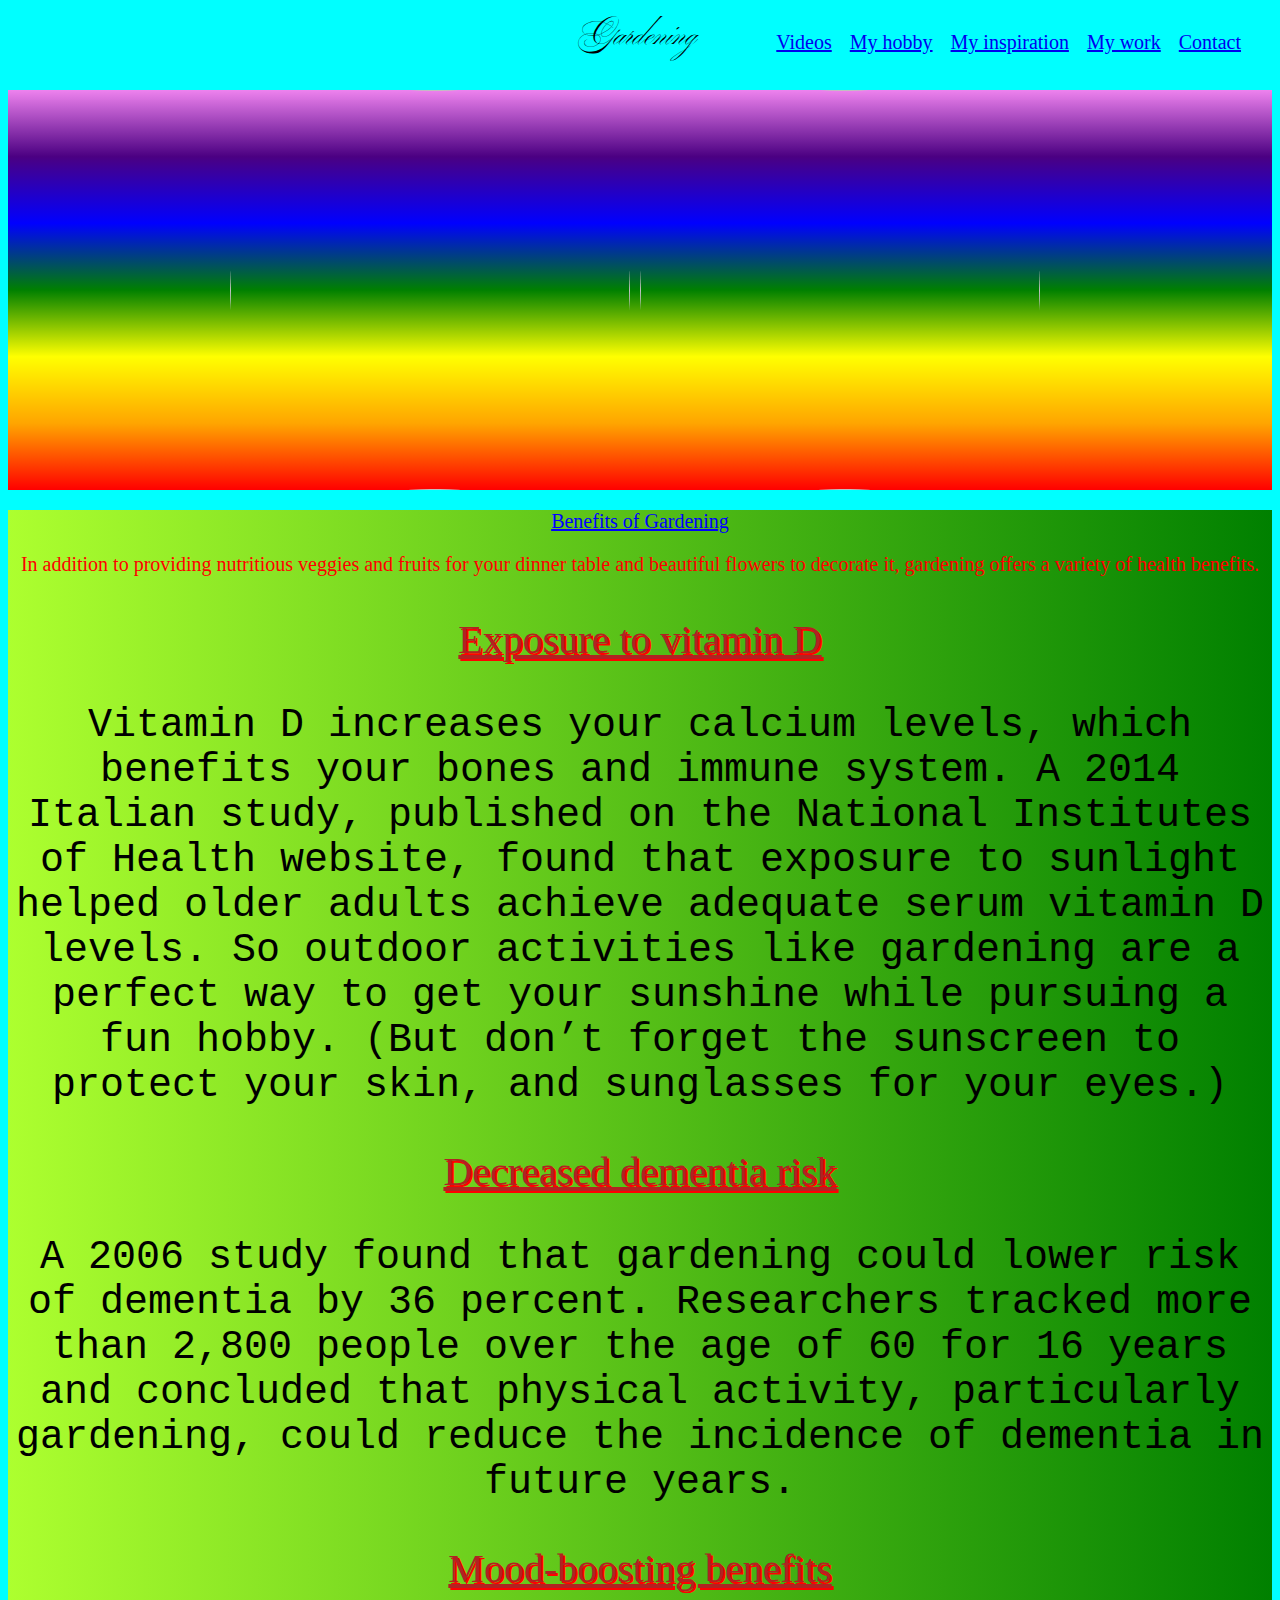
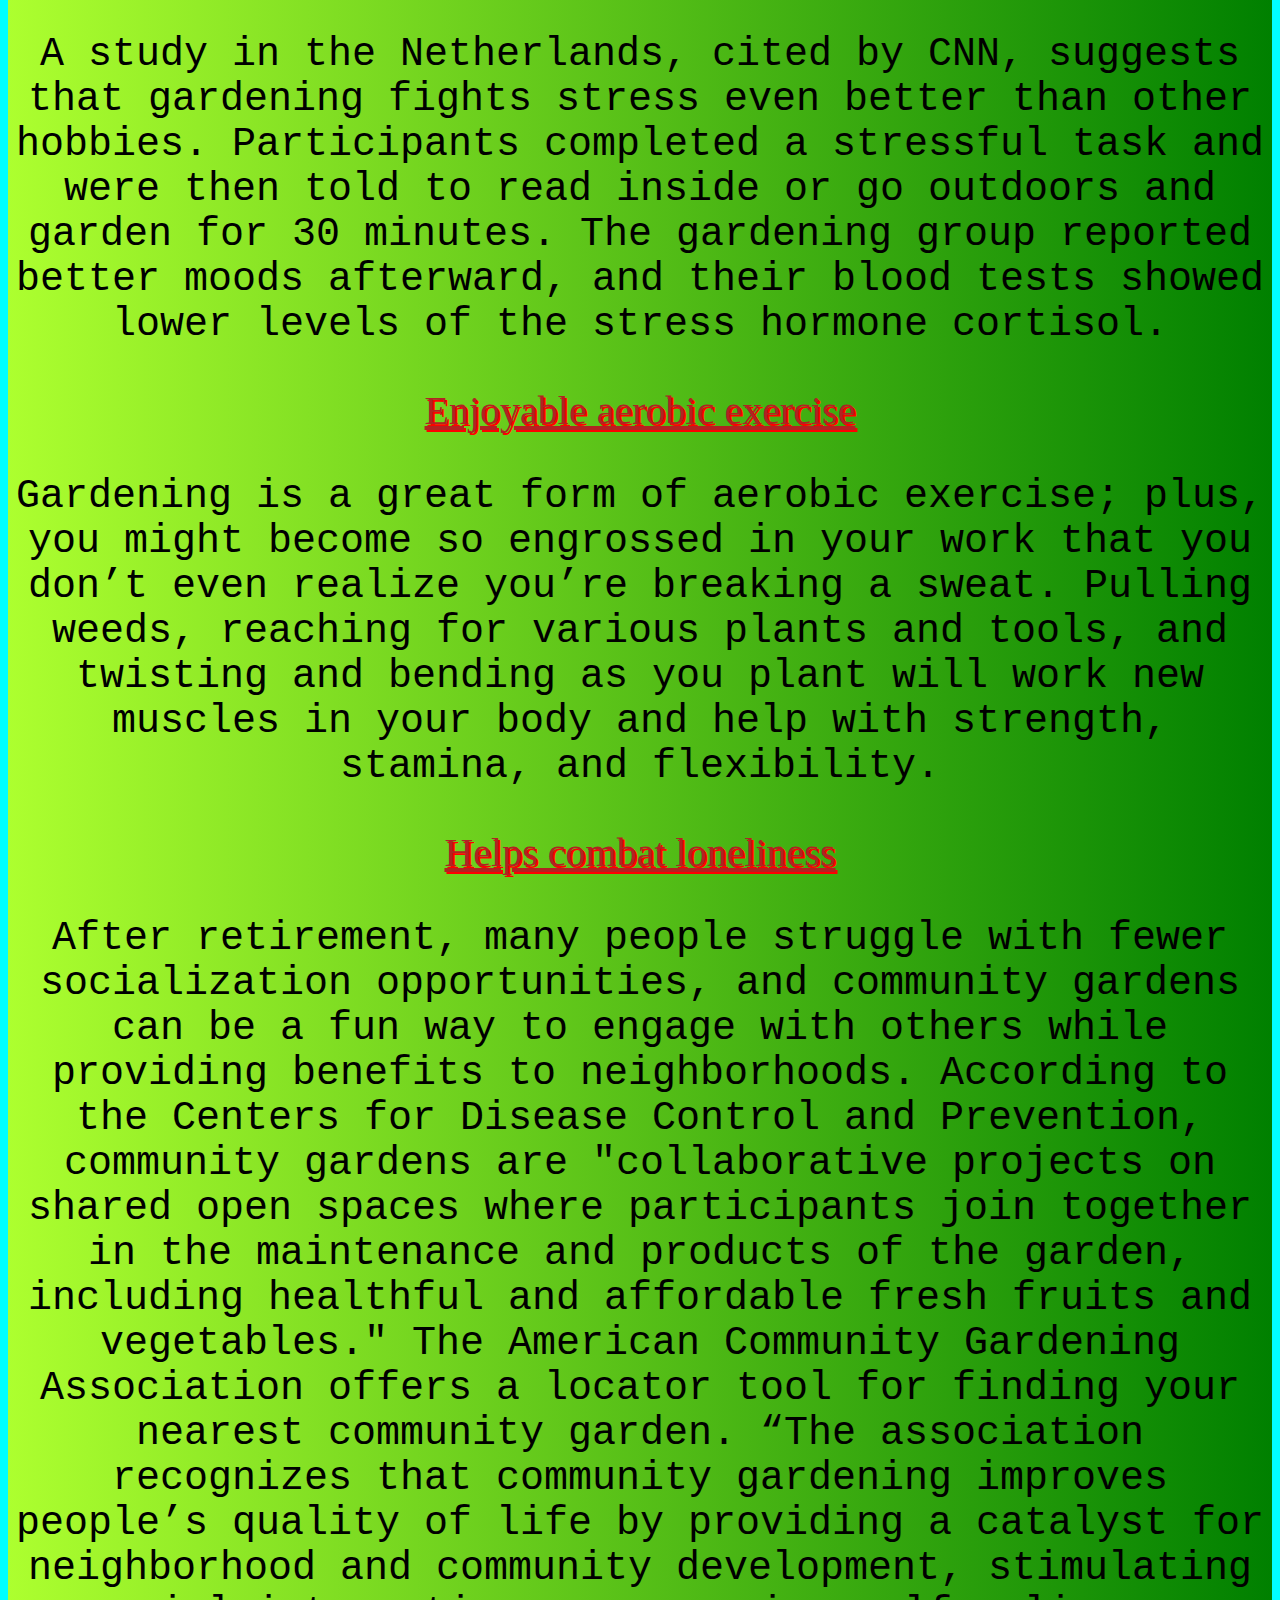
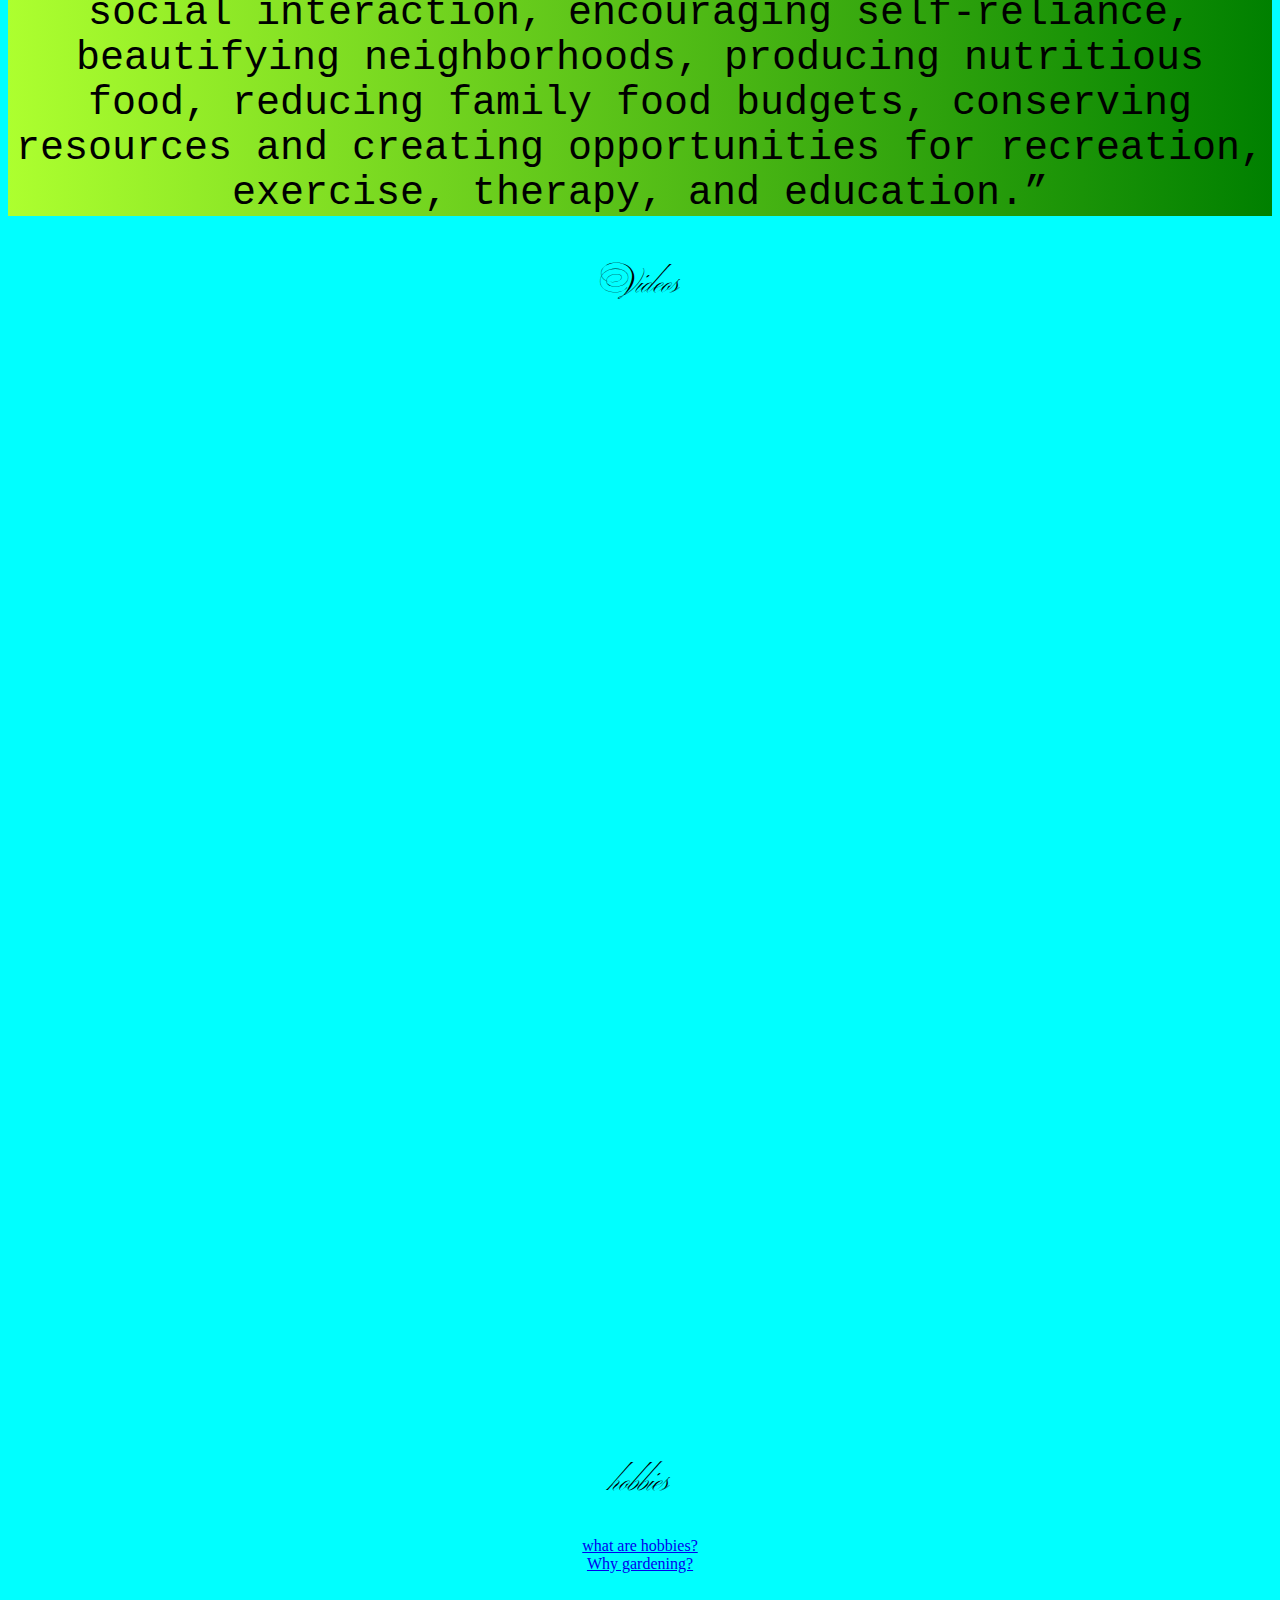
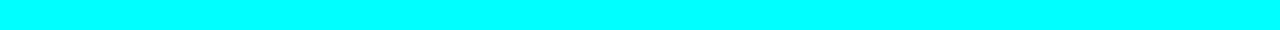
==== index.html @ ff4676f5 "Add files via upload" ====
<html>
  <head><title>My hobby</title>
	  <link rel="stylesheet" href="style.css">
	  <link href="https://fonts.googleapis.com/css2?family=Ballet&display=swap" rel="stylesheet">
	 
    </head>
	
  <body>
	  <ul class="menu">
	  <li class="links"><a href="#Videos">Videos</a></li>
		  <li class="links"><a href="#My hobby">My hobby</a></li>
		  <li class="links"><a href="My inspiration">My inspiration</a></li>
		  <li class="links"><a href="#My work">My work</a>
	</li>
		  <li class="links"><a href="#Contact">Contact</a></li>
	  </ul>
  <h1>Gardening</h1>
	  
	  
    <section id="sec1"><div><span>
      <img  src="https://www.betcheslovethis.com/wp-content/uploads/2019/05/Gardening.jpeg"><img src="https://heartoftheforestblog.files.wordpress.com/2020/04/3300246.jpg?w=1568"></span></div>
    </section>
      <section id="sec2">
        <p id="main">
          Benefits of Gardening
        </p>
        <p id="main1">In addition to providing nutritious veggies and fruits for your dinner table and beautiful flowers to decorate it, gardening offers a variety of health benefits. <br>
          <p class="benefits">Exposure to vitamin D </p>
        <p class="info">Vitamin D increases your calcium levels, which benefits your bones and immune system. A 2014 Italian study, published on the National Institutes of Health website, found that exposure to sunlight helped older adults achieve adequate serum vitamin D levels. So outdoor activities like gardening are a perfect way to get your sunshine while pursuing a fun hobby. (But don’t forget the sunscreen to protect your skin, and sunglasses for your eyes.)</p>
         <p class="benefits">Decreased dementia risk </p>
        <p class="info">A 2006 study found that gardening could lower risk of dementia by 36 percent. Researchers tracked more than 2,800 people over the age of 60 for 16 years and concluded that physical activity, particularly gardening, could reduce the incidence of dementia in future years. </p>
         <p class="benefits">Mood-boosting benefits </p>
        <p class="info">A study in the Netherlands, cited by CNN, suggests that gardening fights stress even better than other hobbies. Participants completed a stressful task and were then told to read inside or go outdoors and garden for 30 minutes. The gardening group reported better moods afterward, and their blood tests showed lower levels of the stress hormone cortisol. </p>
         <p class="benefits">Enjoyable aerobic exercise </p>
        <p class="info">Gardening is a great form of aerobic exercise; plus, you might become so engrossed in your work that you don’t even realize you’re breaking a sweat. Pulling weeds, reaching for various plants and tools, and twisting and bending as you plant will work new muscles in your body and help with strength, stamina, and flexibility. </p>
         <p class="benefits"> Helps combat loneliness </p>
        <p class="info">After retirement, many people struggle with fewer socialization opportunities, and community gardens can be a fun way to engage with others while providing benefits to neighborhoods. According to the Centers for Disease Control and Prevention, community gardens are "collaborative projects on shared open spaces where participants join together in the maintenance and products of the garden, including healthful and affordable fresh fruits and vegetables."
The American Community Gardening Association offers a locator tool for finding your nearest community garden. “The association recognizes that community gardening improves people’s quality of life by providing a catalyst for neighborhood and community development, stimulating social interaction, encouraging self-reliance, beautifying neighborhoods, producing nutritious food, reducing family food budgets, conserving resources and creating opportunities for recreation, exercise, therapy, and education.”</p>
        
      </section>
	  <section id="videos">
	  <h1>Videos</h1>
	  <div class="line">
		  </div>
	  <br>
		  <iframe width="956" height="538" src="https://www.youtube.com/embed/ASz560v1TuA" frameborder="0" allow="accelerometer; autoplay; clipboard-write; encrypted-media; gyroscope; picture-in-picture" allowfullscreen></iframe><br>
		  <iframe width="956" height="538" src="https://www.youtube.com/embed/hR0V37t8sfc" frameborder="0" allow="accelerometer; autoplay; clipboard-write; encrypted-media; gyroscope; picture-in-picture" allowfullscreen></iframe>
	  </section>
	  <section id="hobbies">
	  <h1>
	  hobbies</h1>
	  <div class="line"></div>
		  <a class="article" href="https://en.wikipedia.org/wiki/Hobby">what are hobbies?</a>
		  <br>
		  <a class="article"
			 href="https://www.gardeningideas.org/why-should-you-choose-gardening-as-a-hobby/">Why gardening?</a>
	  </section>
    </body>
</html>
---- style.css ----
body{ 
text-align:center;
	background-color: aqua;
	
}
h1{font-family: 'Ballet', cursive;}
#sec1{
  background: linear-gradient(violet,indigo,blue,green,yellow,orange,red);
		}
#sec2{
  background: linear-gradient(to right,greenyellow,green);
  
}
img{
  height:400px;
  width: 400px;
  border-radius: 200px;
	padding-right: 10px;
}
#main{
  font-size:20px;
  color:blue;
  text-decoration:underline;
}
#main1{
  font-size:20px;
  color:red;
  font-family:cursive;
  }
.benefits{
  text-decoration:underline;
  text-shadow:2px 2px red;
  color:firebrick;
  font-size:40px;
  font-family:;
}
.info{color:black;
  font-size:40px;
  font-family:monospace;
  
}
.menu{
	list-style: none;
	font-family: sans-serif;
	position: absolute;
	top:10px;
	right:30px;
	z-index: 10;
	cursor:pointer;
}
.links{
	float:left;
	color:#fff;
	padding-top: 5px;
	padding-left: 9px;
	padding-right: 9px;
	padding-bottom: 5px;
	font-family: fantasy;
	font-size: 20px
}
.links:hover{background-color:rebeccapurple;}
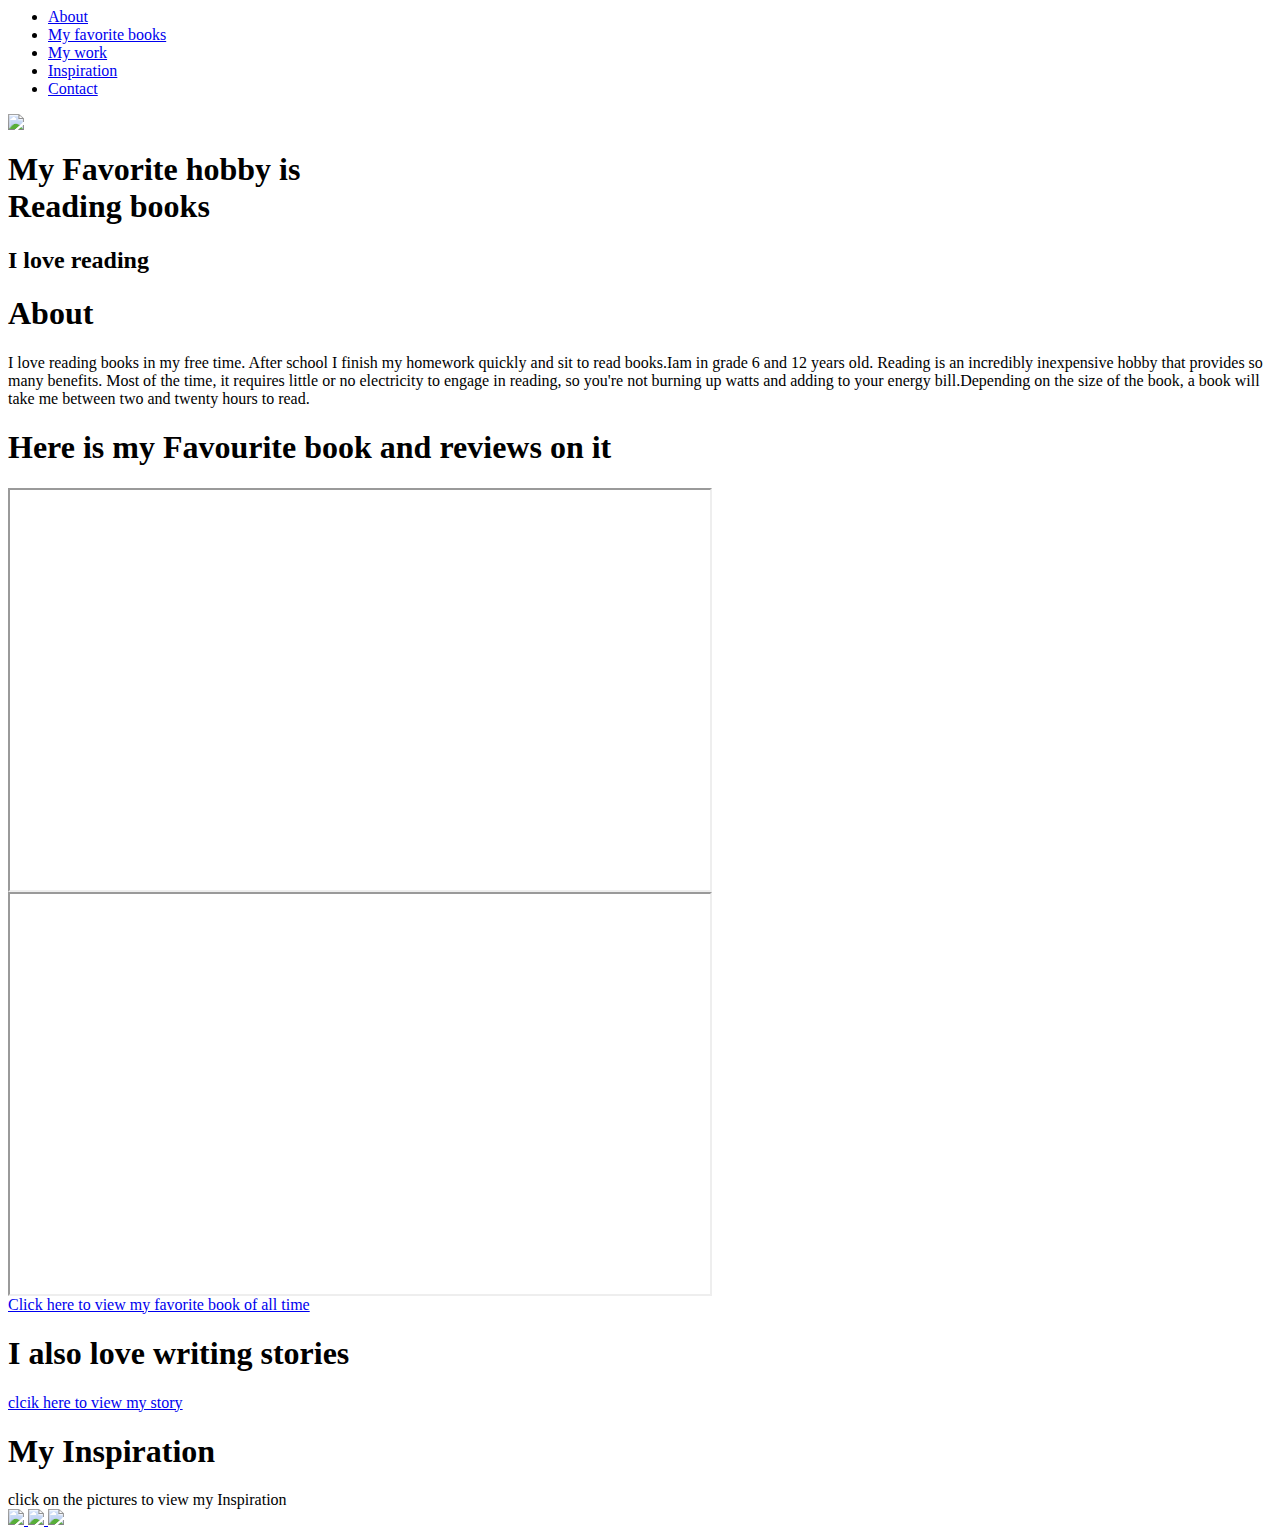
==== commit 86fef4b2: "Add files via upload" ====
--- a/index.html
+++ b/index.html
@@ -1,59 +1,87 @@
-<html>
-  <head><title>My hobby</title>
-	  <link rel="stylesheet" href="style.css">
-	  <link href="https://fonts.googleapis.com/css2?family=Ballet&display=swap" rel="stylesheet">
-	 
-    </head>
-	
-  <body>
-	  <ul class="menu">
-	  <li class="links"><a href="#Videos">Videos</a></li>
-		  <li class="links"><a href="#My hobby">My hobby</a></li>
-		  <li class="links"><a href="My inspiration">My inspiration</a></li>
-		  <li class="links"><a href="#My work">My work</a>
-	</li>
-		  <li class="links"><a href="#Contact">Contact</a></li>
-	  </ul>
-  <h1>Gardening</h1>
-	  
-	  
-    <section id="sec1"><div><span>
-      <img  src="https://www.betcheslovethis.com/wp-content/uploads/2019/05/Gardening.jpeg"><img src="https://heartoftheforestblog.files.wordpress.com/2020/04/3300246.jpg?w=1568"></span></div>
-    </section>
-      <section id="sec2">
-        <p id="main">
-          Benefits of Gardening
-        </p>
-        <p id="main1">In addition to providing nutritious veggies and fruits for your dinner table and beautiful flowers to decorate it, gardening offers a variety of health benefits. <br>
-          <p class="benefits">Exposure to vitamin D </p>
-        <p class="info">Vitamin D increases your calcium levels, which benefits your bones and immune system. A 2014 Italian study, published on the National Institutes of Health website, found that exposure to sunlight helped older adults achieve adequate serum vitamin D levels. So outdoor activities like gardening are a perfect way to get your sunshine while pursuing a fun hobby. (But don’t forget the sunscreen to protect your skin, and sunglasses for your eyes.)</p>
-         <p class="benefits">Decreased dementia risk </p>
-        <p class="info">A 2006 study found that gardening could lower risk of dementia by 36 percent. Researchers tracked more than 2,800 people over the age of 60 for 16 years and concluded that physical activity, particularly gardening, could reduce the incidence of dementia in future years. </p>
-         <p class="benefits">Mood-boosting benefits </p>
-        <p class="info">A study in the Netherlands, cited by CNN, suggests that gardening fights stress even better than other hobbies. Participants completed a stressful task and were then told to read inside or go outdoors and garden for 30 minutes. The gardening group reported better moods afterward, and their blood tests showed lower levels of the stress hormone cortisol. </p>
-         <p class="benefits">Enjoyable aerobic exercise </p>
-        <p class="info">Gardening is a great form of aerobic exercise; plus, you might become so engrossed in your work that you don’t even realize you’re breaking a sweat. Pulling weeds, reaching for various plants and tools, and twisting and bending as you plant will work new muscles in your body and help with strength, stamina, and flexibility. </p>
-         <p class="benefits"> Helps combat loneliness </p>
-        <p class="info">After retirement, many people struggle with fewer socialization opportunities, and community gardens can be a fun way to engage with others while providing benefits to neighborhoods. According to the Centers for Disease Control and Prevention, community gardens are "collaborative projects on shared open spaces where participants join together in the maintenance and products of the garden, including healthful and affordable fresh fruits and vegetables."
-The American Community Gardening Association offers a locator tool for finding your nearest community garden. “The association recognizes that community gardening improves people’s quality of life by providing a catalyst for neighborhood and community development, stimulating social interaction, encouraging self-reliance, beautifying neighborhoods, producing nutritious food, reducing family food budgets, conserving resources and creating opportunities for recreation, exercise, therapy, and education.”</p>
-        
-      </section>
-	  <section id="videos">
-	  <h1>Videos</h1>
-	  <div class="line">
-		  </div>
-	  <br>
-		  <iframe width="956" height="538" src="https://www.youtube.com/embed/ASz560v1TuA" frameborder="0" allow="accelerometer; autoplay; clipboard-write; encrypted-media; gyroscope; picture-in-picture" allowfullscreen></iframe><br>
-		  <iframe width="956" height="538" src="https://www.youtube.com/embed/hR0V37t8sfc" frameborder="0" allow="accelerometer; autoplay; clipboard-write; encrypted-media; gyroscope; picture-in-picture" allowfullscreen></iframe>
-	  </section>
-	  <section id="hobbies">
-	  <h1>
-	  hobbies</h1>
-	  <div class="line"></div>
-		  <a class="article" href="https://en.wikipedia.org/wiki/Hobby">what are hobbies?</a>
-		  <br>
-		  <a class="article"
-			 href="https://www.gardeningideas.org/why-should-you-choose-gardening-as-a-hobby/">Why gardening?</a>
-	  </section>
-    </body>
-</html>+<html>
+
+<head>
+    <title>My Portfolio</title>
+    <link rel="stylesheet" href="portfolio.css">
+  <link href="https://fonts.googleapis.com/css2?family=Courgette&display=swap" rel="stylesheet">
+</head>
+
+<body>
+    <ul class="menu">
+        <li class="link"><a href="#bio">About</a> </li>
+        <li class="link"><a href="#References">My favorite books</a></li>
+       
+        <li class="link"><a href="#My work">My work</a></li>
+        <li class="link"><a href="#MyInspiration">Inspiration</a></li>
+        <li class="link"><a href="#contact">Contact</a></li>
+        
+    </ul>
+
+<section id="welcome">
+
+    <img src="student.jpg">
+    
+    <h1>My Favorite hobby is  <br><span id="myname">Reading books</span></h1>
+        
+    <h2>I love reading</h2></section>
+
+    <section id="bio">
+        
+        <h1>About</h1>
+        
+        <div class="line"></div>
+        <p class="para">I love reading books in my free time. After school I finish my homework quickly and sit to read books.Iam in grade 6 and 12 years old. Reading is an incredibly inexpensive hobby that provides so many benefits. Most of the time, it requires little or no electricity to engage in reading, so you're not burning up watts and adding to your energy bill.Depending on the size of the book, a book will take me between two and twenty hours to read.
+
+</p>
+    </section>
+    
+    <section id="References">
+        
+        <h1>Here is my Favourite book and reviews on it</h1>
+        
+        <div class="line"></div>
+		<iframe width="700" height="400" src="https://wimpykid.com/books/book1/"></iframe>
+		
+        
+        <iframe width="700" height="400" src="https://freelymagazine.com/2018/02/14/book-review-i-am-mahala/#:~:text=%E2%80%9CEducation%20is%20education.&text=The%20near%2Dfatal%20attack%20gave,Prize%20winner%20of%20all%20times."></iframe>
+        <div class="jj"><a href="https://en.wikipedia.org/wiki/Harry_Potter" target="_blank">Click here to view my favorite book of all time
+            </a></div>
+    </section>
+    
+    <section id="My work">
+        <h1>I also love writing stories</h1>
+        
+        <div class="line"></div>
+        <a href="story.html">clcik here to view my story</a>
+        
+    </section>
+     
+    
+    <section id="MyInspiration" class='inspiration'>
+        <h1>My Inspiration</h1>
+        
+        <div class="line"></div><div id="myname" >
+        click on the pictures  to view my Inspiration</div>
+       
+      <div>
+		  <span>  
+            <a href="https://en.wikipedia.org/wiki/Jeff_Kinney" target="_blank">
+                <img id="picture" src="jeff%20kinney.jpg">
+            </a>
+        </span>
+      <span>  
+        <a href="https://www.jkrowling.com/" target="_blank">
+                    <img id="picture" src="jkrowling.jpg">
+                </a>
+     </span>
+          <span>  
+            <a href="https://en.wikipedia.org/wiki/Arundhati_Roy" target="_blank">
+                <img id="picture" src="arundhati.jpg">
+            </a>
+        </span>
+    </div>    
+    </section>
+    
+    
+    
+    </body></html>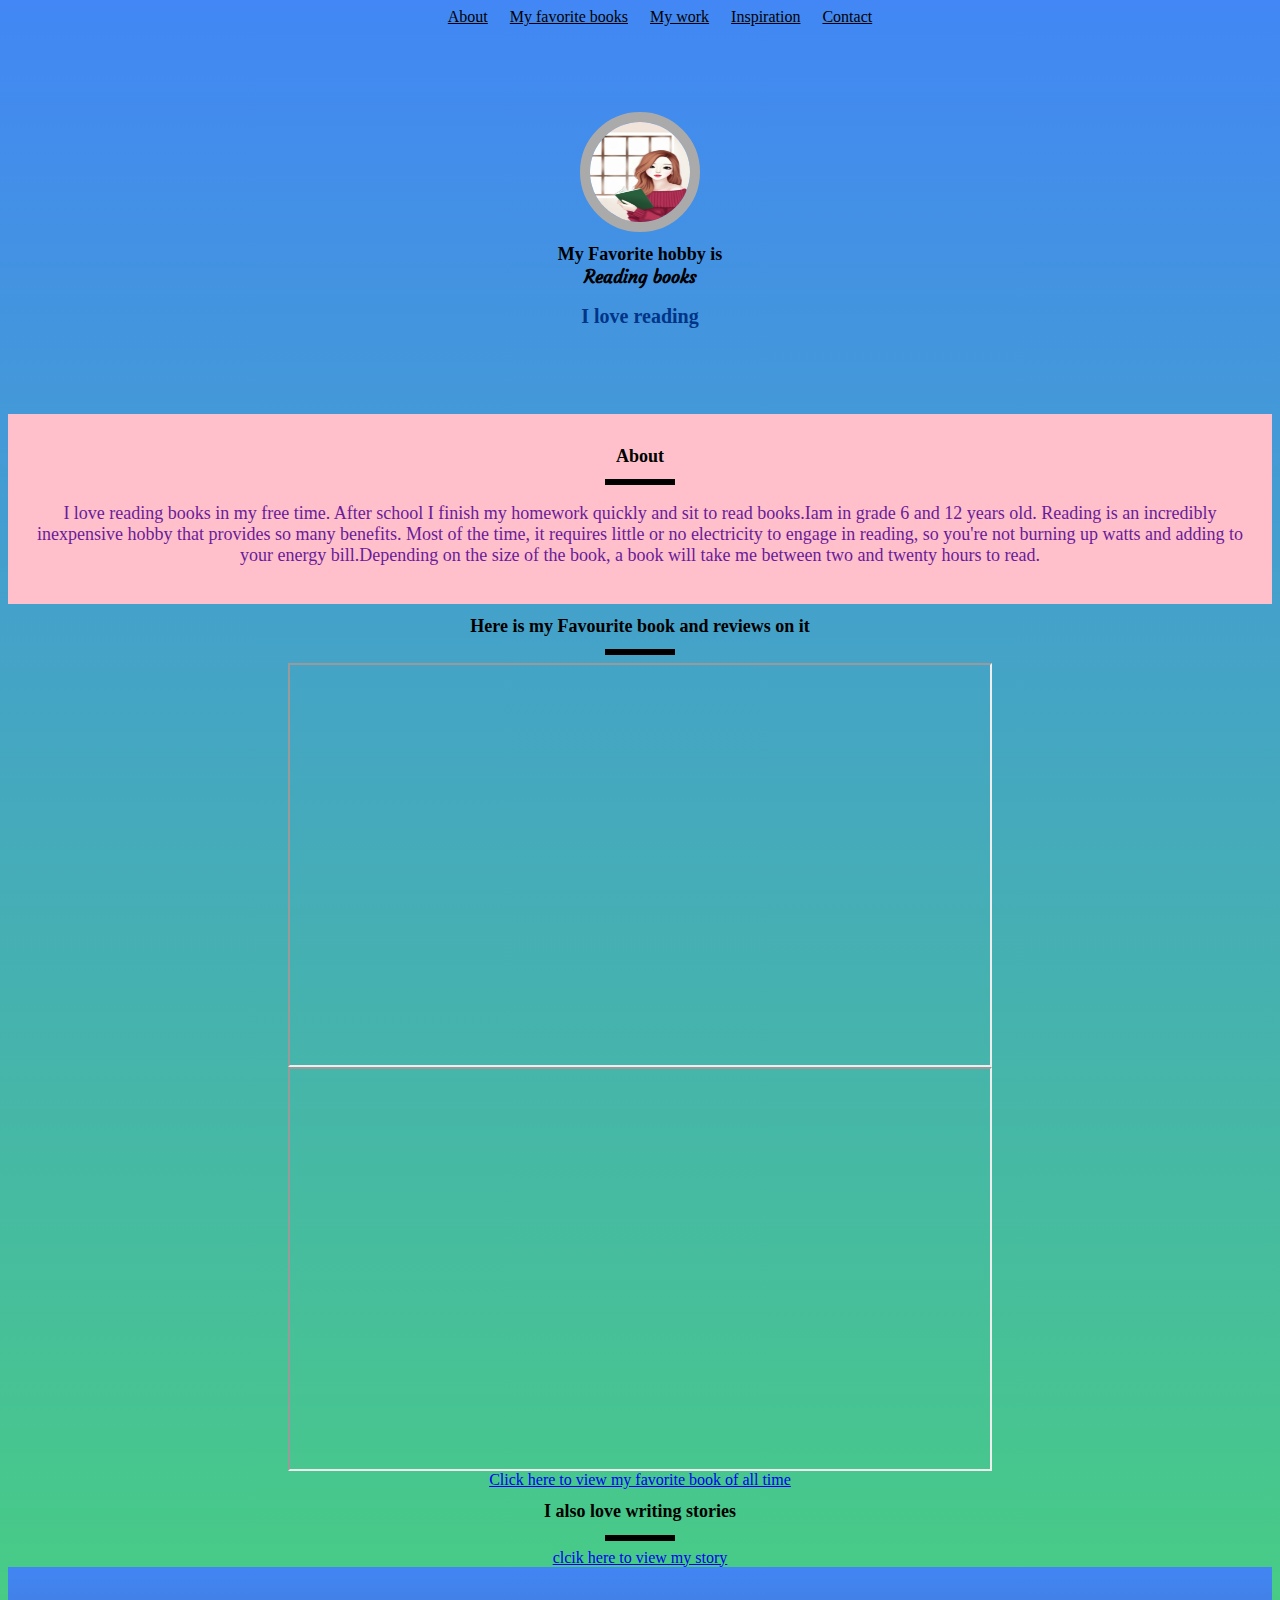
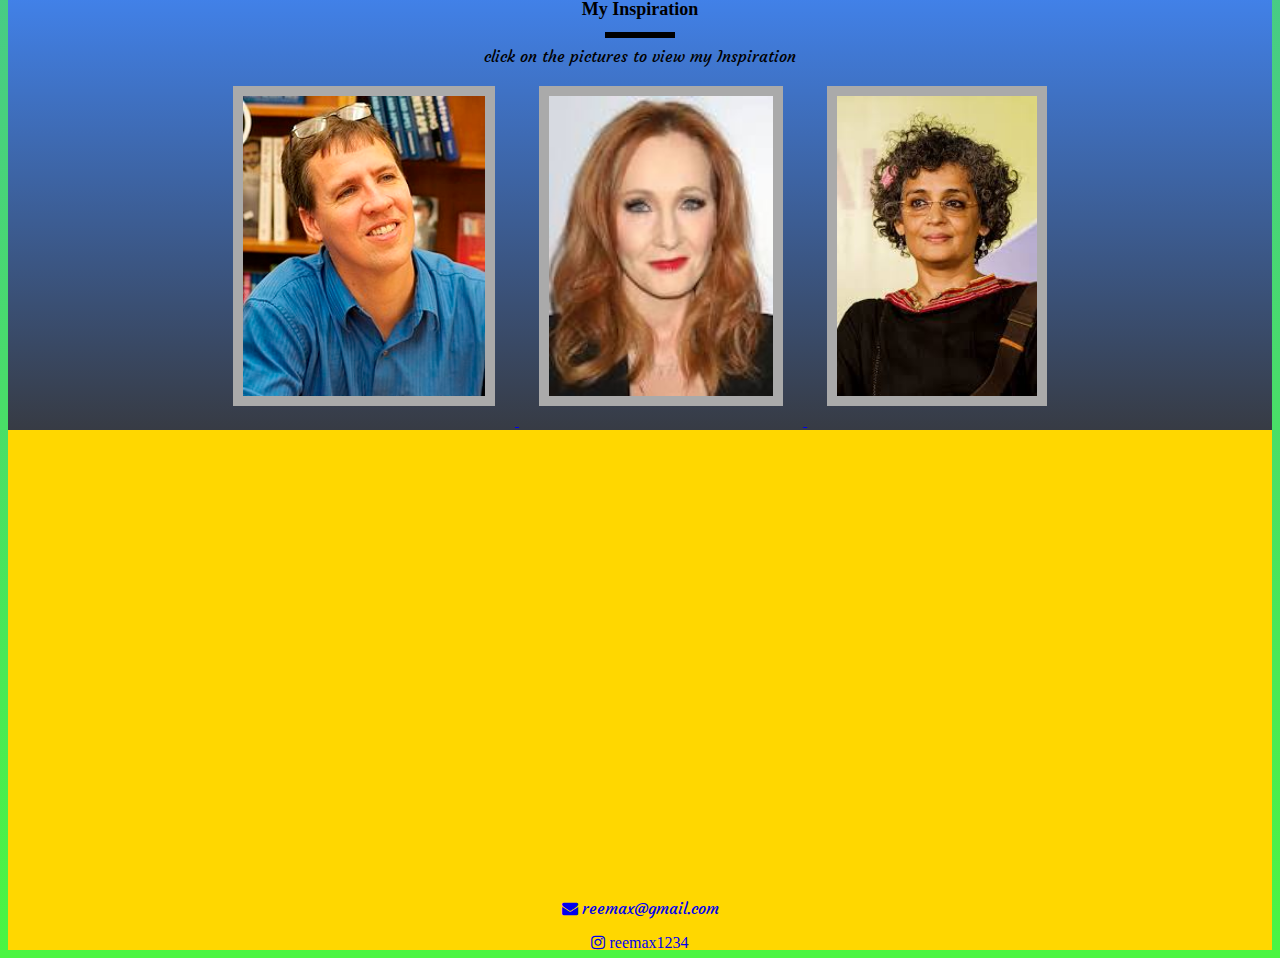
==== commit 79ae9298: "Add files via upload" ====
--- a/index.html
+++ b/index.html
@@ -1,87 +1,117 @@
 <html>
 
 <head>
-    <title>My Portfolio</title>
-    <link rel="stylesheet" href="portfolio.css">
-  <link href="https://fonts.googleapis.com/css2?family=Courgette&display=swap" rel="stylesheet">
+	<title>My Portfolio</title>
+	<link rel="stylesheet" href="portfolio.css">
+	<link href="https://fonts.googleapis.com/css2?family=Courgette&display=swap" rel="stylesheet">
+	<link rel="stylesheet" href="https://cdnjs.cloudflare.com/ajax/libs/font-awesome/4.7.0/css/font-awesome.min.css">
 </head>
 
 <body>
-    <ul class="menu">
-        <li class="link"><a href="#bio">About</a> </li>
-        <li class="link"><a href="#References">My favorite books</a></li>
-       
-        <li class="link"><a href="#My work">My work</a></li>
-        <li class="link"><a href="#MyInspiration">Inspiration</a></li>
-        <li class="link"><a href="#contact">Contact</a></li>
-        
-    </ul>
+	<ul class="menu">
+		<li class="link"><a href="#bio">About</a> </li>
+		<li class="link"><a href="#References">My favorite books</a></li>
 
-<section id="welcome">
+		<li class="link"><a href="#My work">My work</a></li>
+		<li class="link"><a href="#MyInspiration">Inspiration</a></li>
+		<li class="link"><a href="#contact">Contact</a></li>
 
-    <img src="student.jpg">
-    
-    <h1>My Favorite hobby is  <br><span id="myname">Reading books</span></h1>
-        
-    <h2>I love reading</h2></section>
+	</ul>
 
-    <section id="bio">
-        
-        <h1>About</h1>
-        
-        <div class="line"></div>
-        <p class="para">I love reading books in my free time. After school I finish my homework quickly and sit to read books.Iam in grade 6 and 12 years old. Reading is an incredibly inexpensive hobby that provides so many benefits. Most of the time, it requires little or no electricity to engage in reading, so you're not burning up watts and adding to your energy bill.Depending on the size of the book, a book will take me between two and twenty hours to read.
+	<section id="welcome">
 
-</p>
-    </section>
-    
-    <section id="References">
-        
-        <h1>Here is my Favourite book and reviews on it</h1>
-        
-        <div class="line"></div>
+		<img src="student.jpg">
+
+		<h1>My Favorite hobby is <br><span id="myname">Reading books</span></h1>
+
+		<h2>I love reading</h2>
+	</section>
+
+	<section id="bio">
+
+		<h1>About</h1>
+
+		<div class="line"></div>
+		<p class="para">I love reading books in my free time. After school I finish my homework quickly and sit to read books.Iam in grade 6 and 12 years old. Reading is an incredibly inexpensive hobby that provides so many benefits. Most of the time, it requires little or no electricity to engage in reading, so you're not burning up watts and adding to your energy bill.Depending on the size of the book, a book will take me between two and twenty hours to read.
+
+		</p>
+	</section>
+
+	<section id="References">
+
+		<h1>Here is my Favourite book and reviews on it</h1>
+
+		<div class="line"></div>
 		<iframe width="700" height="400" src="https://wimpykid.com/books/book1/"></iframe>
-		
-        
-        <iframe width="700" height="400" src="https://freelymagazine.com/2018/02/14/book-review-i-am-mahala/#:~:text=%E2%80%9CEducation%20is%20education.&text=The%20near%2Dfatal%20attack%20gave,Prize%20winner%20of%20all%20times."></iframe>
-        <div class="jj"><a href="https://en.wikipedia.org/wiki/Harry_Potter" target="_blank">Click here to view my favorite book of all time
-            </a></div>
-    </section>
-    
-    <section id="My work">
-        <h1>I also love writing stories</h1>
-        
-        <div class="line"></div>
-        <a href="story.html">clcik here to view my story</a>
-        
-    </section>
-     
-    
-    <section id="MyInspiration" class='inspiration'>
-        <h1>My Inspiration</h1>
-        
-        <div class="line"></div><div id="myname" >
-        click on the pictures  to view my Inspiration</div>
-       
-      <div>
-		  <span>  
-            <a href="https://en.wikipedia.org/wiki/Jeff_Kinney" target="_blank">
-                <img id="picture" src="jeff%20kinney.jpg">
-            </a>
-        </span>
-      <span>  
-        <a href="https://www.jkrowling.com/" target="_blank">
-                    <img id="picture" src="jkrowling.jpg">
-                </a>
-     </span>
-          <span>  
-            <a href="https://en.wikipedia.org/wiki/Arundhati_Roy" target="_blank">
-                <img id="picture" src="arundhati.jpg">
-            </a>
-        </span>
-    </div>    
-    </section>
-    
-    
-    
-    </body></html>+
+
+		<iframe width="700" height="400" src="https://freelymagazine.com/2018/02/14/book-review-i-am-mahala/#:~:text=%E2%80%9CEducation%20is%20education.&text=The%20near%2Dfatal%20attack%20gave,Prize%20winner%20of%20all%20times."></iframe>
+		<div class="jj"><a href="https://en.wikipedia.org/wiki/Harry_Potter" target="_blank">Click here to view my favorite book of all time
+			</a></div>
+	</section>
+
+	<section id="My work">
+		<h1>I also love writing stories</h1>
+
+		<div class="line"></div>
+		<a href="story.html">clcik here to view my story</a>
+
+	</section>
+
+
+	<section id="MyInspiration" class='inspiration'>
+		<h1>My Inspiration</h1>
+
+		<div class="line"></div>
+		<div id="myname">
+			click on the pictures to view my Inspiration</div>
+
+		<div>
+			<span>
+				<a href="https://en.wikipedia.org/wiki/Jeff_Kinney" target="_blank">
+					<img id="picture" src="jeff%20kinney.jpg">
+				</a>
+			</span>
+			<span>
+				<a href="https://www.jkrowling.com/" target="_blank">
+					<img id="picture" src="jkrowling.jpg">
+				</a>
+			</span>
+			<span>
+				<a href="https://en.wikipedia.org/wiki/Arundhati_Roy" target="_blank">
+					<img id="picture" src="arundhati.jpg">
+				</a>
+			</span>
+		</div>
+	</section>
+	<section id="contact">
+
+		<iframe src="https://www.google.com/maps/embed?pb=!1m18!1m12!1m3!1d124381.33650529102!2d77.5960290760339!3d13.040969883059958!2m3!1f0!2f0!3f0!3m2!1i1024!2i768!4f13.1!3m3!1m2!1s0x3bae058567746565%3A0xb4a70c1a55d3bd1f!2sShriram%20Greenfield!5e0!3m2!1sen!2sin!4v1614485424930!5m2!1sen!2sin" width="600" height="450" style="border:0;" allowfullscreen="" loading="lazy"></iframe>
+
+		<div class="contact_1">
+
+			<a href="mailto:xyz@gmail.com?Subject=Hello" id="myname">
+
+				<i class="fa fa-envelope">&nbsp;<span id="myname">reemax@gmail.com</span></i>
+
+			</a>
+
+			<br>
+			<br>
+
+			<a href="#" id="myname">
+
+				<i class="fa fa-instagram">&nbsp;<span>reemax1234</span></i>
+			</a>
+
+		</div>
+
+
+	</section>
+
+
+
+
+</body>
+
+</html>
--- a/portfolio.css
+++ b/portfolio.css
@@ -0,0 +1,105 @@
+body{
+    text-align: center;
+    background: linear-gradient( #4287f5 0%,#4bf542 100%);
+}
+
+img{
+  width:100;
+  height:100;
+    border-radius: 50%;
+    
+}
+#myname{
+   font-family: 'Courgette', cursive;
+}
+#welcome{
+     padding:70px;
+    text-align:center:
+}
+h1{
+  
+  font-size:18px;
+}
+p{
+  font-size:18px;
+  color:#6A1B9A;
+    
+}
+h2{
+  font-size:20px;
+  color:#003487;
+}
+.line{
+    height: 6px;
+    background-color: black;
+    width:70px;
+    margin:8px auto;
+}
+#bio{
+    padding:20px;
+    font-size:42;
+    background:pink;
+}
+.menu{
+   list-style: none;
+    font-family:cursive;
+   float:center;
+    top:10px;
+    right:30px;
+    cursor: pointer;
+    color:black;
+	
+}
+.menu a{
+    color:black !important;
+}
+
+
+.link{
+    color:crimson;
+    display: inline;
+    padding-top:5px;
+    padding-left:9px;
+    padding-right:9px;
+    padding-bottom: 5px;
+}
+   .link:hover{
+    background-color:beige;
+}
+
+#My work a{
+    font-size: :30px;
+    
+}
+#References a{
+    font-size: :30px;
+    
+}
+#picture{
+    width:auto;
+    height:300px;
+   border-radius:0%;
+    
+    margin:20px;
+}
+.inspiration
+{
+  background: #373B44;  /* fallback for old browsers */
+
+ background: linear-gradient( #4286f4, #373B44); /* W3C, IE 10+/ Edge, Firefox 16+, Chrome 26+, Opera 12+, Safari 7+ */
+padding-top:20px;
+}
+
+img {
+transition: transform .2s;
+border: 10px solid #AAAAAA;
+}
+
+img:hover {
+    transform: scale(0.9);
+}
+#contact{ 
+	background:gold;
+	}
+#contact iframe{width:100%;}
+.contact_1{margin-top: 20px;}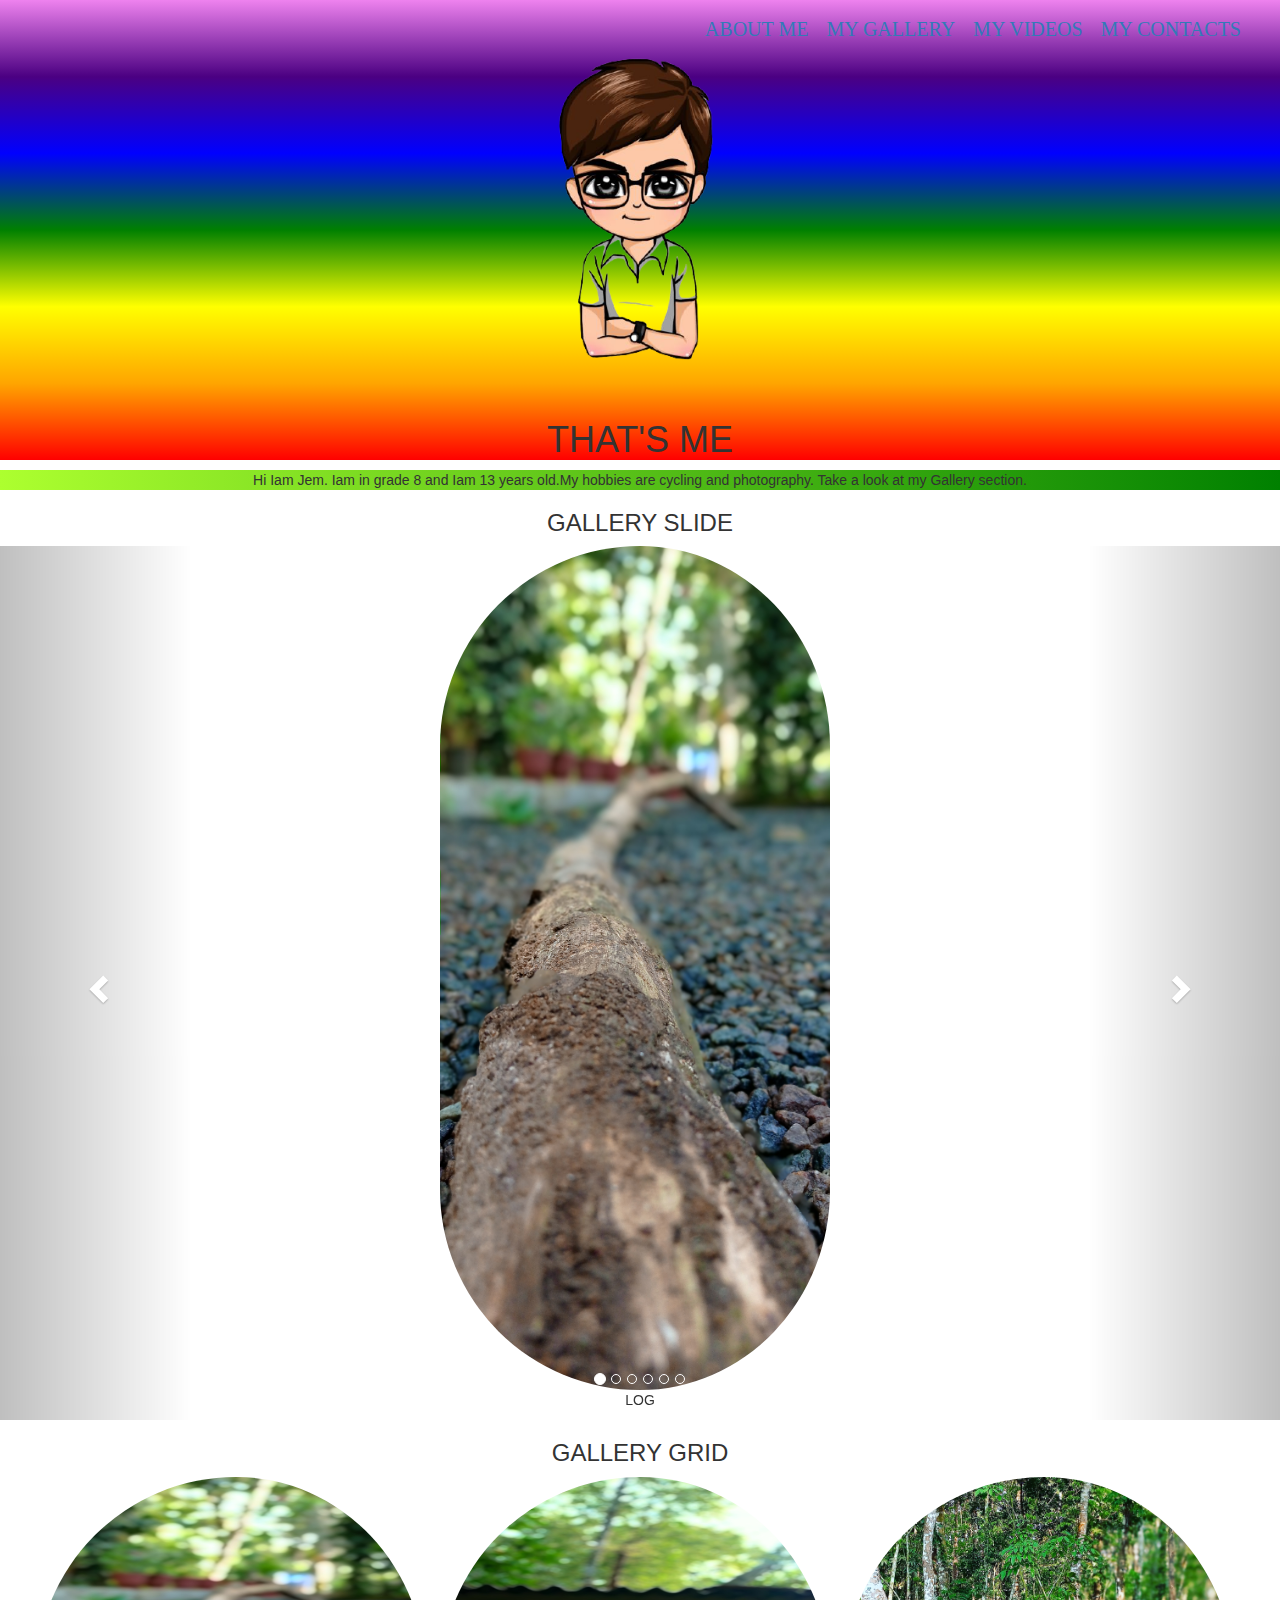
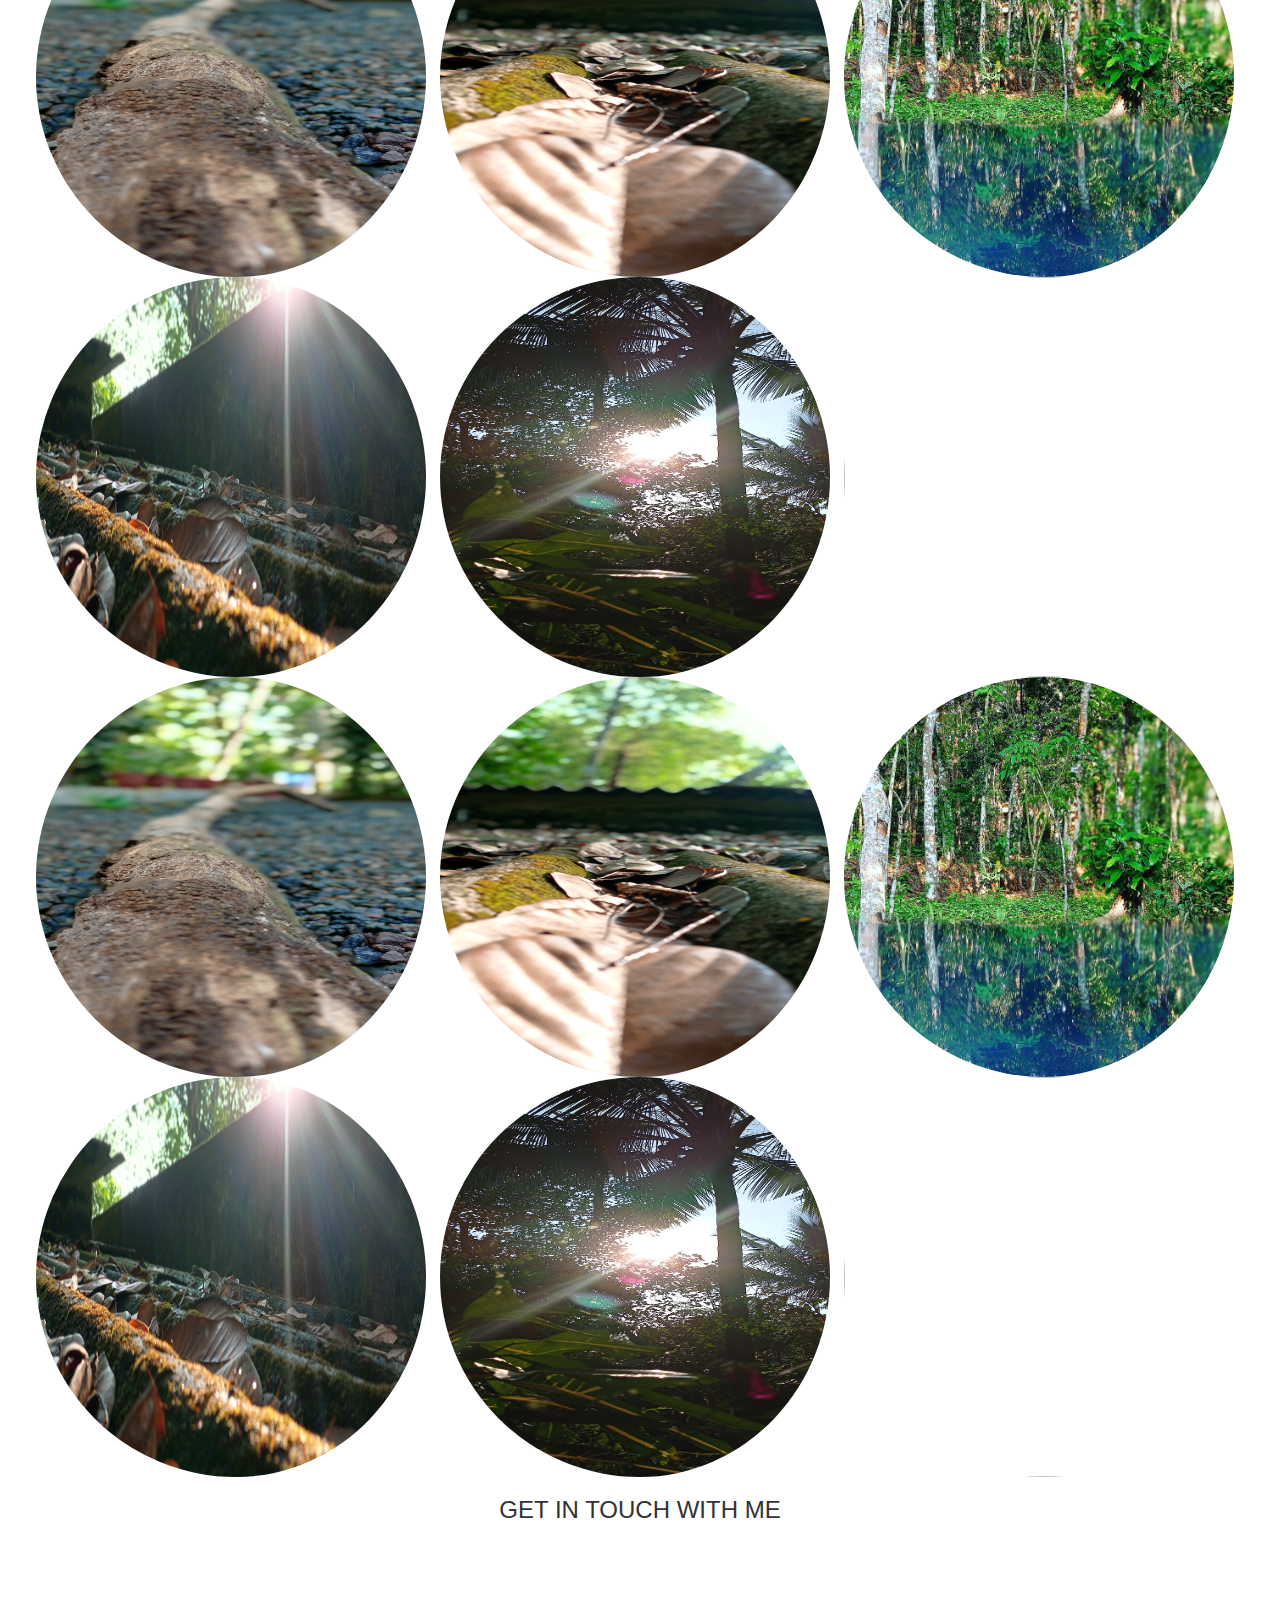
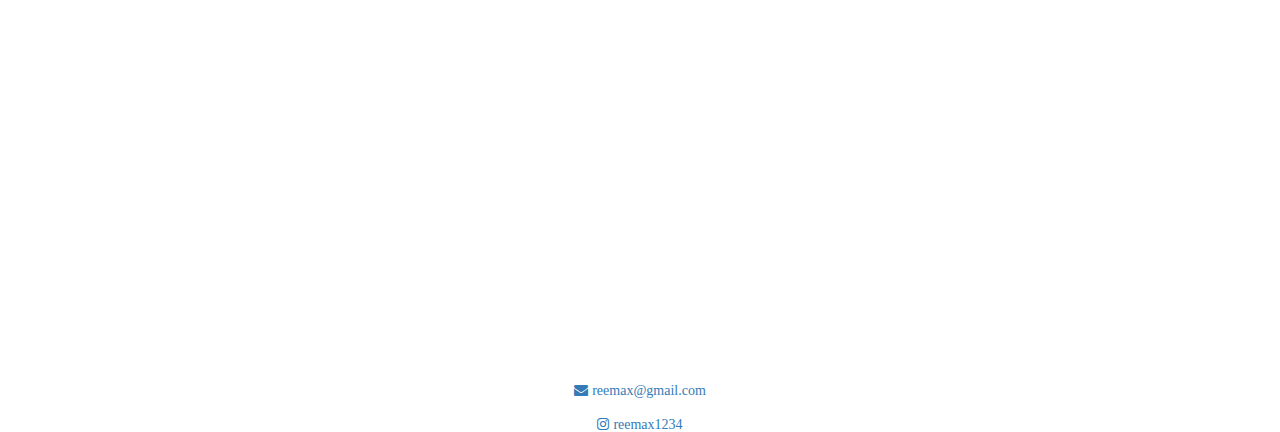
==== commit aa18fdce: "Add files via upload" ====
--- a/index.html
+++ b/index.html
@@ -1,117 +1,124 @@
-<html>
-
-<head>
-	<title>My Portfolio</title>
-	<link rel="stylesheet" href="portfolio.css">
-	<link href="https://fonts.googleapis.com/css2?family=Courgette&display=swap" rel="stylesheet">
-	<link rel="stylesheet" href="https://cdnjs.cloudflare.com/ajax/libs/font-awesome/4.7.0/css/font-awesome.min.css">
-</head>
-
-<body>
-	<ul class="menu">
-		<li class="link"><a href="#bio">About</a> </li>
-		<li class="link"><a href="#References">My favorite books</a></li>
-
-		<li class="link"><a href="#My work">My work</a></li>
-		<li class="link"><a href="#MyInspiration">Inspiration</a></li>
-		<li class="link"><a href="#contact">Contact</a></li>
-
-	</ul>
-
-	<section id="welcome">
-
-		<img src="student.jpg">
-
-		<h1>My Favorite hobby is <br><span id="myname">Reading books</span></h1>
-
-		<h2>I love reading</h2>
-	</section>
-
-	<section id="bio">
-
-		<h1>About</h1>
-
-		<div class="line"></div>
-		<p class="para">I love reading books in my free time. After school I finish my homework quickly and sit to read books.Iam in grade 6 and 12 years old. Reading is an incredibly inexpensive hobby that provides so many benefits. Most of the time, it requires little or no electricity to engage in reading, so you're not burning up watts and adding to your energy bill.Depending on the size of the book, a book will take me between two and twenty hours to read.
-
-		</p>
-	</section>
-
-	<section id="References">
-
-		<h1>Here is my Favourite book and reviews on it</h1>
-
-		<div class="line"></div>
-		<iframe width="700" height="400" src="https://wimpykid.com/books/book1/"></iframe>
-
-
-		<iframe width="700" height="400" src="https://freelymagazine.com/2018/02/14/book-review-i-am-mahala/#:~:text=%E2%80%9CEducation%20is%20education.&text=The%20near%2Dfatal%20attack%20gave,Prize%20winner%20of%20all%20times."></iframe>
-		<div class="jj"><a href="https://en.wikipedia.org/wiki/Harry_Potter" target="_blank">Click here to view my favorite book of all time
-			</a></div>
-	</section>
-
-	<section id="My work">
-		<h1>I also love writing stories</h1>
-
-		<div class="line"></div>
-		<a href="story.html">clcik here to view my story</a>
-
-	</section>
-
-
-	<section id="MyInspiration" class='inspiration'>
-		<h1>My Inspiration</h1>
-
-		<div class="line"></div>
-		<div id="myname">
-			click on the pictures to view my Inspiration</div>
-
-		<div>
-			<span>
-				<a href="https://en.wikipedia.org/wiki/Jeff_Kinney" target="_blank">
-					<img id="picture" src="jeff%20kinney.jpg">
-				</a>
-			</span>
-			<span>
-				<a href="https://www.jkrowling.com/" target="_blank">
-					<img id="picture" src="jkrowling.jpg">
-				</a>
-			</span>
-			<span>
-				<a href="https://en.wikipedia.org/wiki/Arundhati_Roy" target="_blank">
-					<img id="picture" src="arundhati.jpg">
-				</a>
-			</span>
-		</div>
-	</section>
-	<section id="contact">
-
-		<iframe src="https://www.google.com/maps/embed?pb=!1m18!1m12!1m3!1d124381.33650529102!2d77.5960290760339!3d13.040969883059958!2m3!1f0!2f0!3f0!3m2!1i1024!2i768!4f13.1!3m3!1m2!1s0x3bae058567746565%3A0xb4a70c1a55d3bd1f!2sShriram%20Greenfield!5e0!3m2!1sen!2sin!4v1614485424930!5m2!1sen!2sin" width="600" height="450" style="border:0;" allowfullscreen="" loading="lazy"></iframe>
-
-		<div class="contact_1">
-
-			<a href="mailto:xyz@gmail.com?Subject=Hello" id="myname">
-
-				<i class="fa fa-envelope">&nbsp;<span id="myname">reemax@gmail.com</span></i>
-
-			</a>
-
-			<br>
-			<br>
-
-			<a href="#" id="myname">
-
-				<i class="fa fa-instagram">&nbsp;<span>reemax1234</span></i>
-			</a>
-
-		</div>
-
-
-	</section>
-
-
-
-
-</body>
-
-</html>
+<html>
+
+<head>
+	<title>JEM WEBSITE</title>
+	<link rel="stylesheet" href="style.css">
+	<script src="main.js"></script>
+	<link rel="preconnect" href="https://fonts.gstatic.com">
+<link href="https://fonts.googleapis.com/css2?family=Josefin+Sans&display=swap" rel="stylesheet">
+	<link rel="stylesheet" href="https://maxcdn.bootstrapcdn.com/bootstrap/3.4.0/css/bootstrap.min.css">
+  <script src="https://ajax.googleapis.com/ajax/libs/jquery/3.4.1/jquery.min.js"></script>
+  <script src="https://maxcdn.bootstrapcdn.com/bootstrap/3.4.0/js/bootstrap.min.js"></script>
+	<link rel="stylesheet"href="https://cdnjs.cloudflare.com/ajax/libs/font-awesome/4.7.0/css/font-awesome.min.css">
+	
+
+</head>
+	
+
+<body>
+	<ol class="menu">
+		<li class="links"><a href="#sec1">ABOUT ME</a></li>
+		<li class="links"><a href="#slides">MY GALLERY</a></li>
+		<li class="links"><a href="#videos">MY VIDEOS</a></li>
+		<li class="links"><a href="#contactmap">MY CONTACTS</a></li>
+	</ol>
+	
+	<section id="sec1">
+		<img  src="boy.png">
+	<h1>THAT'S ME</h1>
+	</section>
+	<section id="sec2"><p id="p1">Hi Iam Jem. Iam in grade 8 and Iam 13 years old.My hobbies are cycling and photography. Take a look at my Gallery section.</p>
+	</section>
+	<h3>GALLERY SLIDE</h3>
+	
+	
+	<div id="mycarousel" class="carousel slide" data-ride="carousel" ><section id="slides">
+		<ol class="carousel-indicators">
+	<li data-target="#mycarousel" data-slide-to="0" class="active"></li>
+	<li data-target="#mycarousel" data-slide-to="1"></li>
+	<li data-target="#mycarousel" data-slide-to="2"></li>
+		<li data-target="#mycarousel" data-slide-to="3"></li>
+		<li data-target="#mycarousel" data-slide-to="4"></li>
+		<li data-target="#mycarousel" data-slide-to="5"></li>
+		
+				
+
+	</ol>	
+	
+		<div class="carousel-inner">
+		<div class="item active">
+			<center><img src="j1.jpg"
+class="img-responsive">
+			<div class="carousel-content"><p>LOG</p></div></center></div>
+			<div class="item">
+			<center><img src="j2.jpg"
+class="img-responsive">
+			<div class="carousel-content"><p>LEAVES</p></div></center></div>
+			<div class="item">
+			<center><img src="j3.jpg"
+class="img-responsive">
+			<div class="carousel-content"><p>GREENS</p></div></center></div>
+			<div class="item">
+			<center><img src="j4.jpg"
+class="img-responsive">
+			<div class="carousel-content"><p>RAYS</p></div></center></div>
+			<div class="item">
+			<center><img src="j5.jpg"
+class="img-responsive">
+			<div class="carousel-content"><p>MORNING</p></div></center></div>
+			<div class="item">
+			<center><img src="j6.jpg"
+class="img-responsive">
+				<div class="carousel-content"><p>BEAUTY</p></div></center></div>
+	</div>
+	<a class="left carousel-control"href="#mycarousel" data-slide="prev">
+	<span class="glyphicon glyphicon-chevron-left"></span></a>
+	<a class="right carousel-control"href="#mycarousel" data-slide="next">
+	<span class="glyphicon glyphicon-chevron-right"></span></a>
+		</section>
+</div>
+	<h3>GALLERY GRID</h3>
+	<div> <section id="sec3">
+	<div class="grid">
+		<img src="j1.jpg">
+		<img src="j2.jpg">
+		<img src="j3.jpg">
+		<img src="j4.jpg">
+		<img src="j5.jpg">
+		<img src="j6.jpg">
+		<img src="j1.jpg">
+		<img src="j2.jpg">
+		<img src="j3.jpg">
+		<img src="j4.jpg">
+		<img src="j5.jpg">
+		<img src="j6.jpg">
+		</div></section>
+		
+		</div>
+	<h3>GET IN TOUCH WITH ME</h3>
+		
+	<section id="contactmap">
+
+		<iframe src="https://www.google.com/maps/embed?pb=!1m18!1m12!1m3!1d124381.33650529102!2d77.5960290760339!3d13.040969883059958!2m3!1f0!2f0!3f0!3m2!1i1024!2i768!4f13.1!3m3!1m2!1s0x3bae058567746565%3A0xb4a70c1a55d3bd1f!2sShriram%20Greenfield!5e0!3m2!1sen!2sin!4v1614485424930!5m2!1sen!2sin" width="600" height="450" style="border:0;" allowfullscreen="" loading="lazy"></iframe>
+
+		<div class="contact_1">
+
+			<a href="mailto:xyz@gmail.com?Subject=Hello" id="myname">
+
+				<i class="fa fa-envelope">&nbsp;<span id="myname">reemax@gmail.com</span></i>
+
+			</a>
+
+			<br>
+			<br>
+
+			<a href="#" id="myname">
+
+				<i class="fa fa-instagram">&nbsp;<span>reemax1234</span></i>
+			</a>
+			</div>
+	</section>
+
+</body>
+
+</html>
--- a/style.css
+++ b/style.css
@@ -0,0 +1,62 @@
+body{ 
+text-align:center;
+	background-color: aqua;
+	
+}
+h1{font-family: 'Ballet', cursive;}
+#sec1{
+  background: linear-gradient(violet,indigo,blue,green,yellow,orange,red);
+		}
+#sec2{
+  background: linear-gradient(to right,greenyellow,green);
+  
+}
+img{
+  height:400px;
+  width: 400px;
+  border-radius: 200px;
+	padding-right: 10px;
+}
+#main{
+  font-size:20px;
+  color:blue;
+  text-decoration:underline;
+}
+#main1{
+  font-size:20px;
+  color:red;
+  font-family:cursive;
+  }
+.benefits{
+  text-decoration:underline;
+  text-shadow:2px 2px red;
+  color:firebrick;
+  font-size:40px;
+  font-family:;
+}
+.info{color:black;
+  font-size:40px;
+  font-family:monospace;
+  
+}
+.menu{
+	list-style: none;
+	font-family: sans-serif;
+	position: absolute;
+	top:10px;
+	right:30px;
+	z-index: 10;
+	cursor:pointer;
+}
+.links{
+	float:left;
+	color:#fff;
+	padding-top: 5px;
+	padding-left: 9px;
+	padding-right: 9px;
+	padding-bottom: 5px;
+	font-family: fantasy;
+	font-size: 20px
+}
+.links:hover{background-color:rebeccapurple;}
+
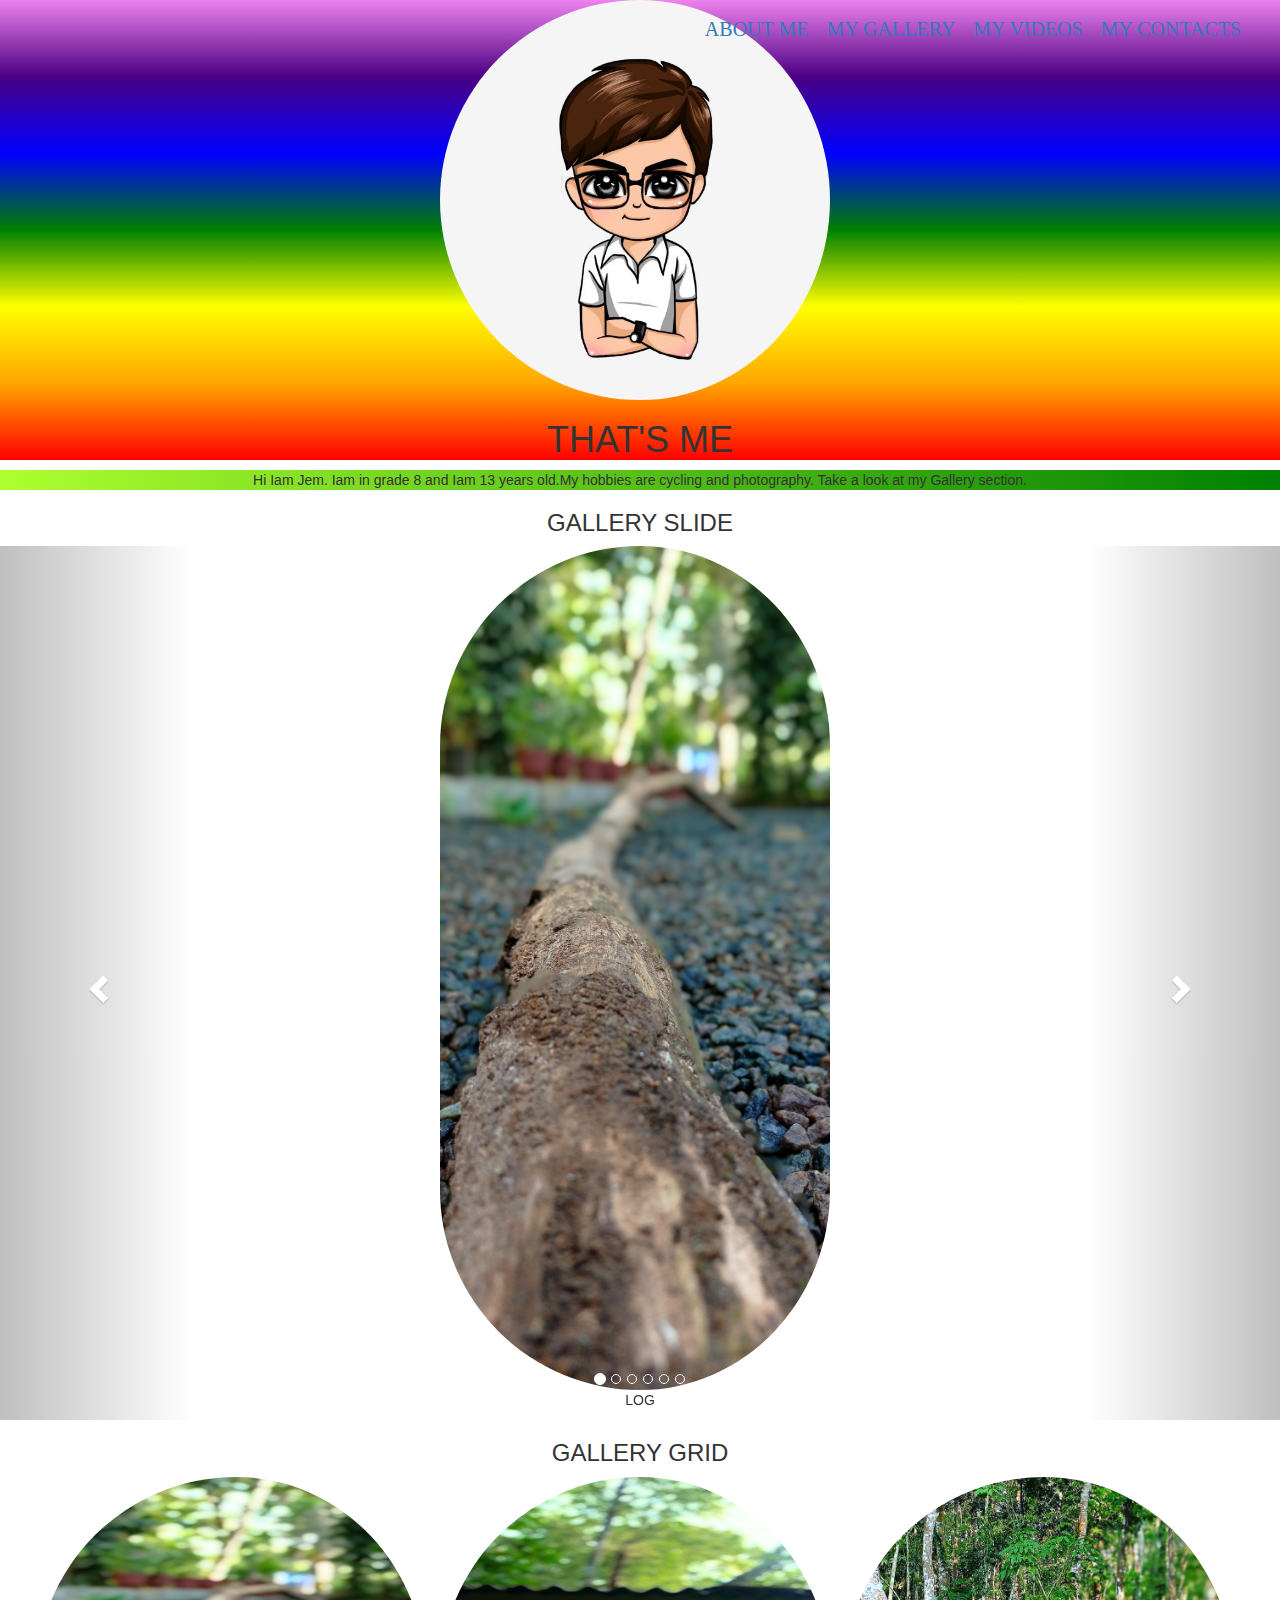
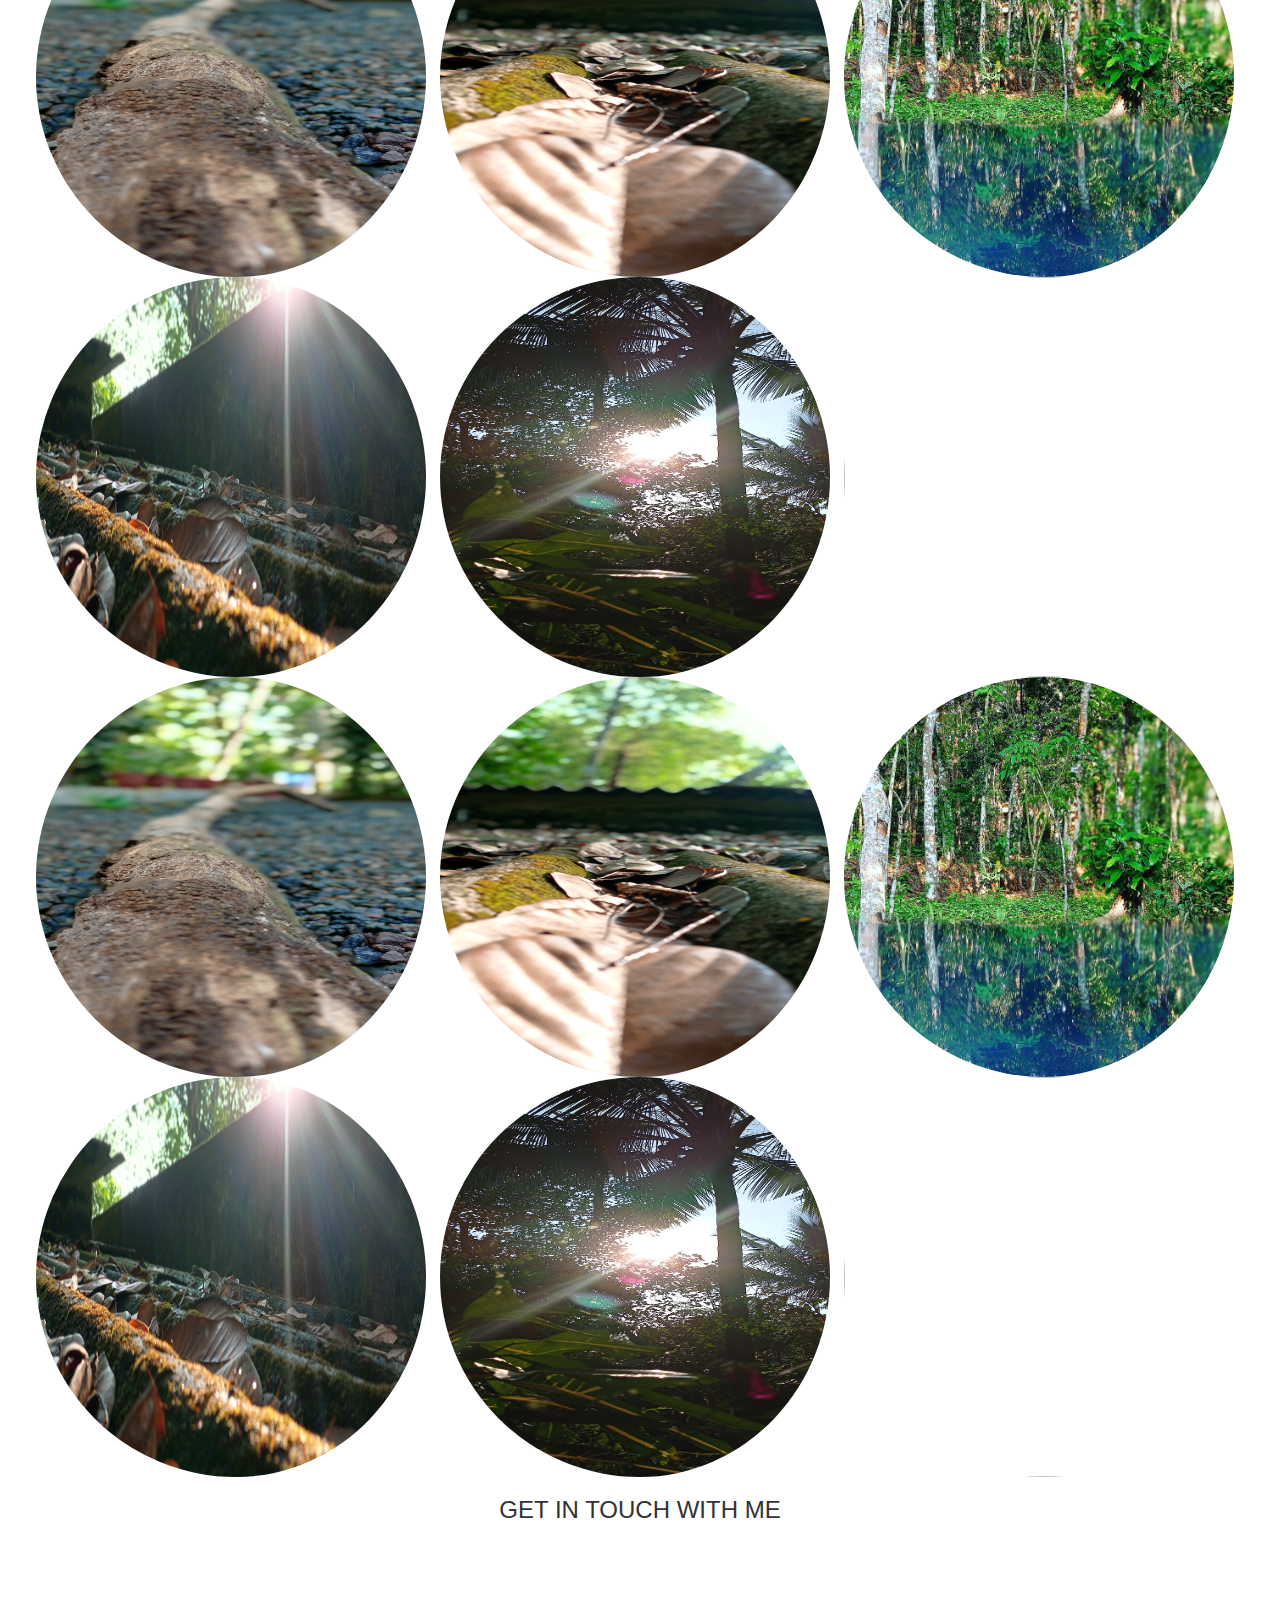
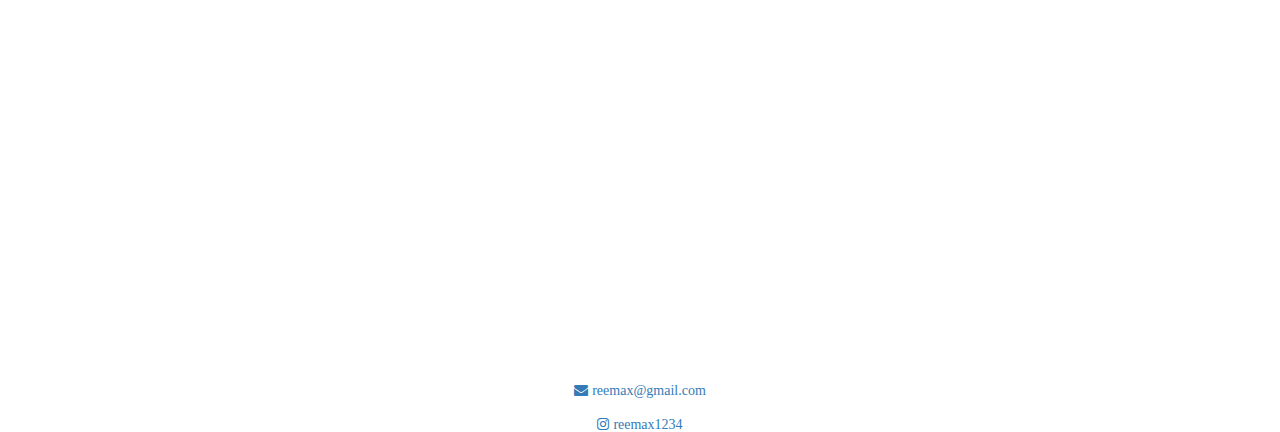
==== commit 0eeb6c42: "Add files via upload" ====
--- a/index.html
+++ b/index.html
@@ -24,7 +24,7 @@
 	</ol>
 	
 	<section id="sec1">
-		<img  src="boy.png">
+		<img  src="boy.jpg.jpg">
 	<h1>THAT'S ME</h1>
 	</section>
 	<section id="sec2"><p id="p1">Hi Iam Jem. Iam in grade 8 and Iam 13 years old.My hobbies are cycling and photography. Take a look at my Gallery section.</p>
